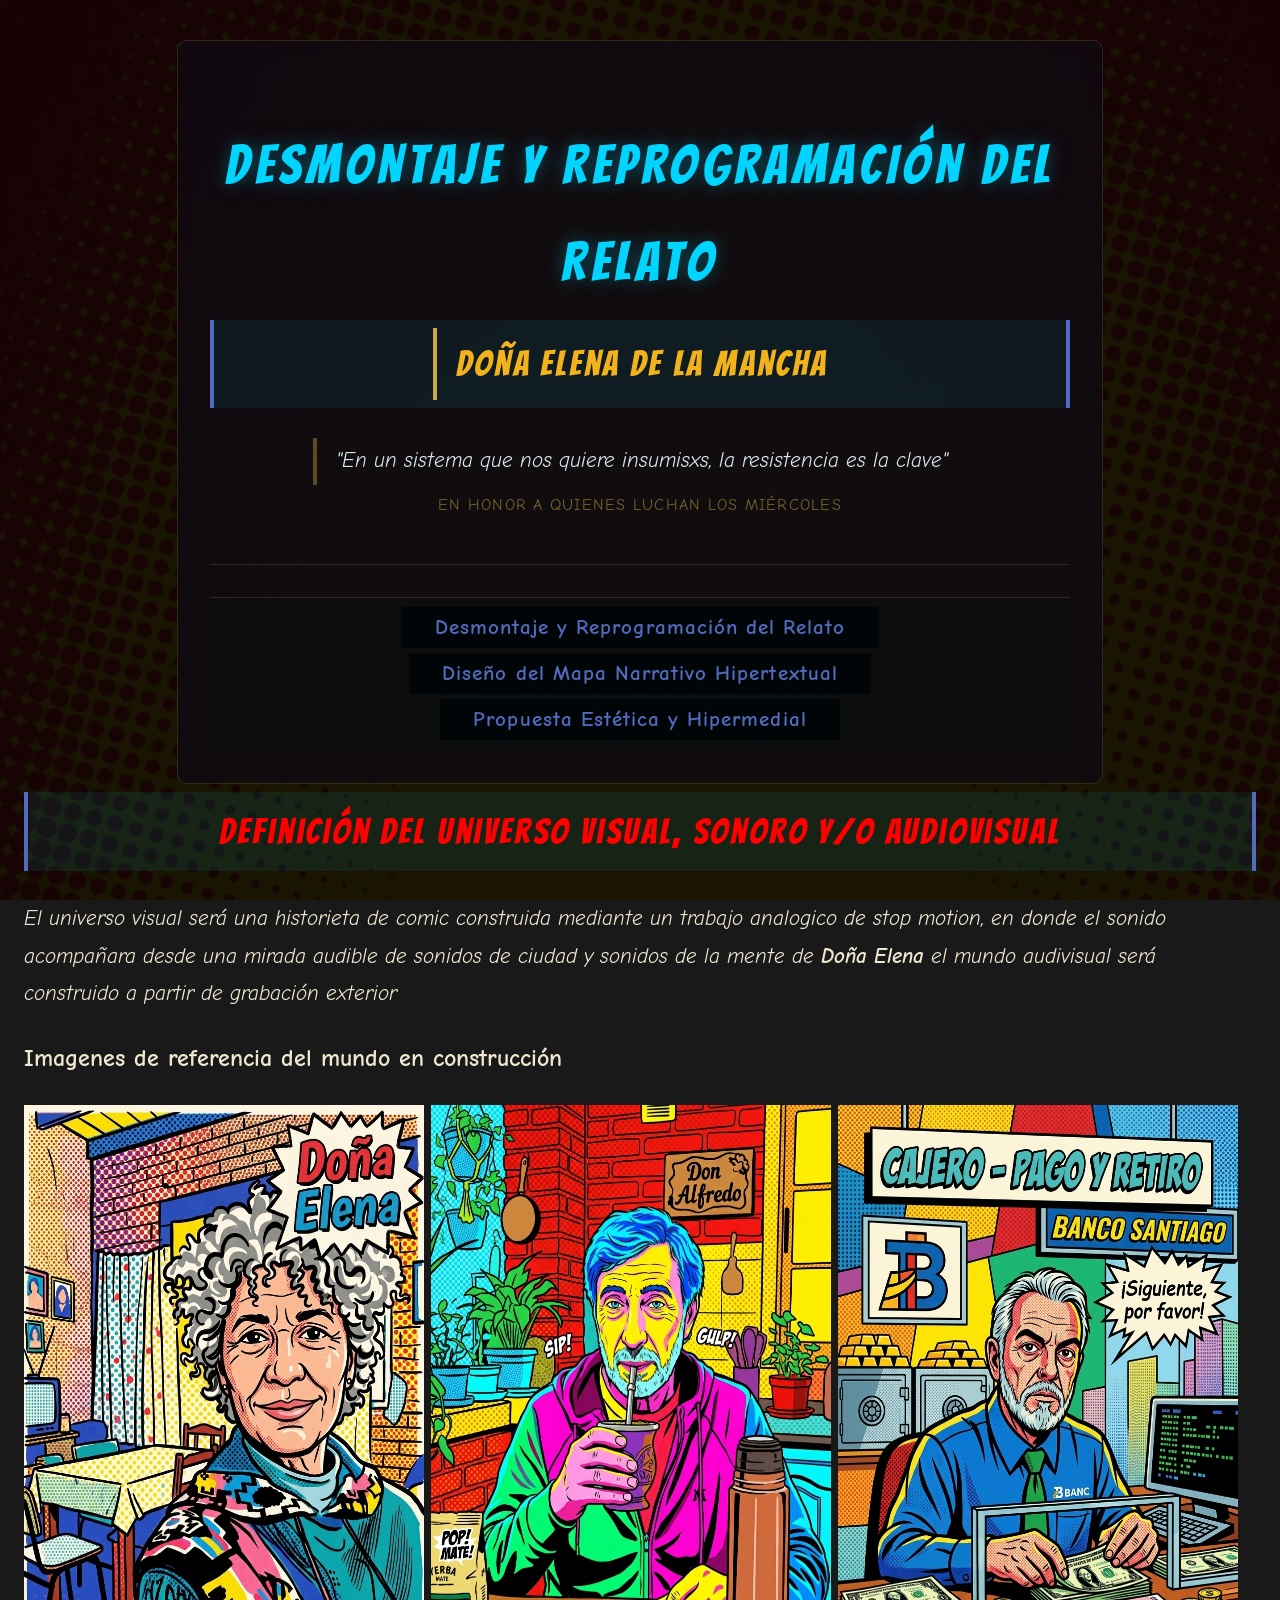
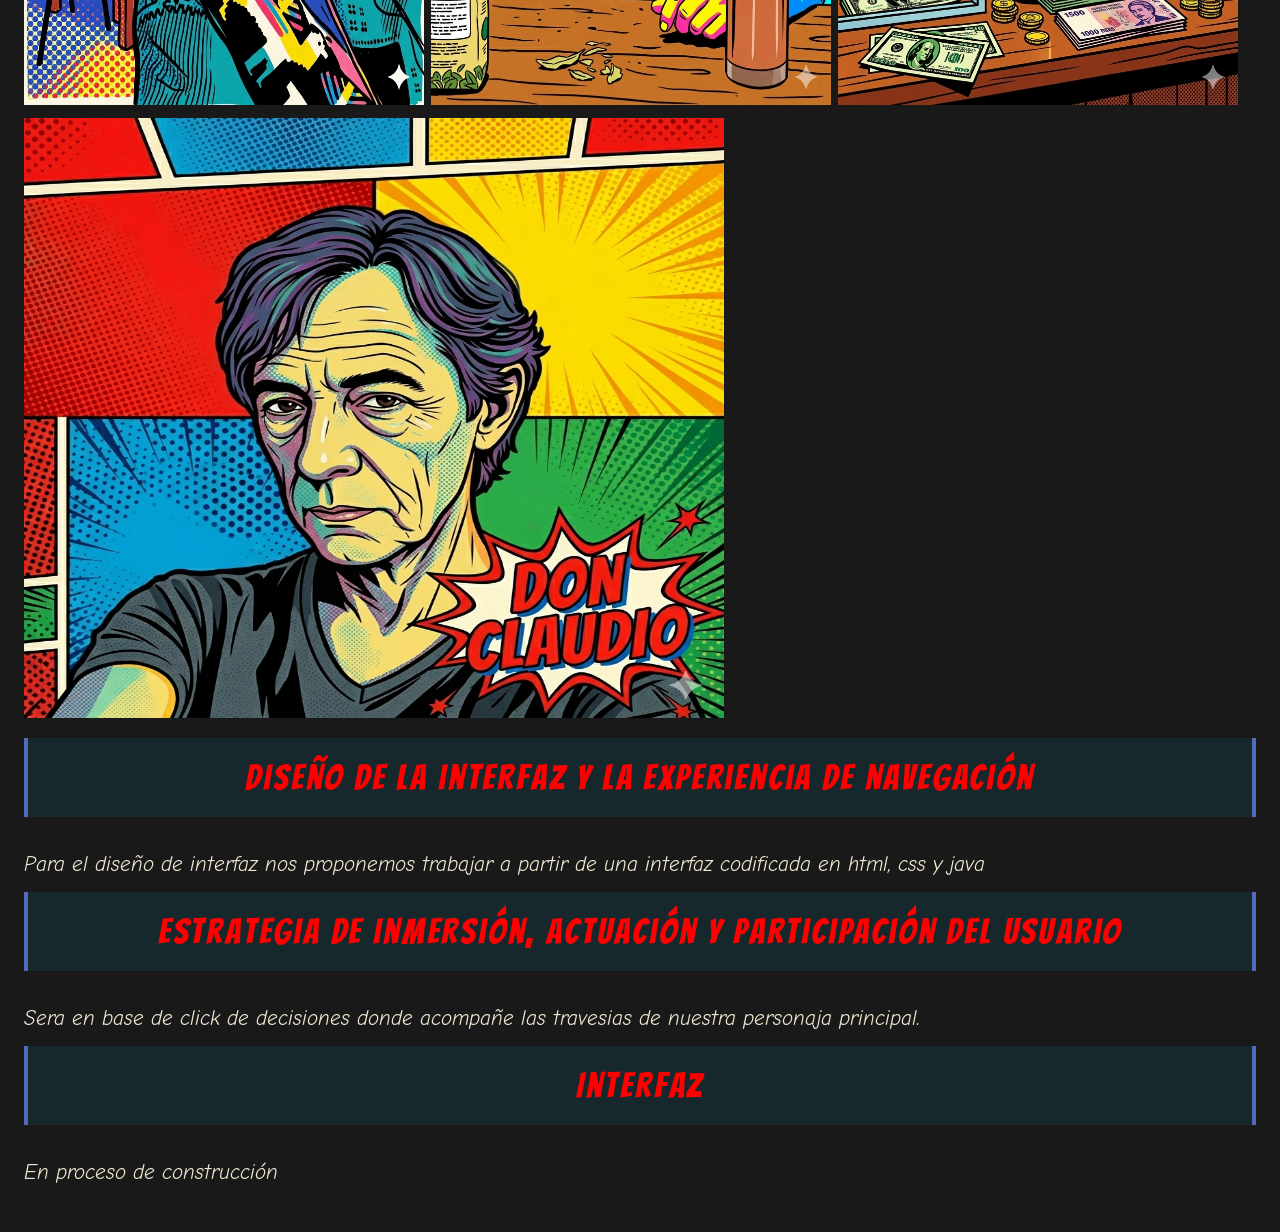
==== etapa1.html @ c1693e98 "Primer subida de archivos Mapa casi completo" ====
<!DOCTYPE html>
<html lang="es">
<head>
    <meta charset="UTF-8">
    <meta name="viewport" content="width=device-width, initial-scale=1.0">
    <title>Doña Elena De La Mancha</title>
    <link href="css/style.css" rel="stylesheet">
    <link href="https://fonts.googleapis.com/css2?family=Bangers&family=Comic+Neue:ital,wght@0,400;0,700;1,400&family=Barlow:ital,wght@0,400;0,600;0,900;1,400&family=DM+Mono:wght@400;500&display=swap" rel="stylesheet">
</head>
<body>


    <div class="contenedor-de-entrada">
        <header>
            <h1><span class="nombre-acento">Desmontaje y Reprogramación del Relato</span></h1>
            <h2><span class="codigo">Doña Elena de la Mancha</span></h2>
            <p>
                <em><span class="cubito">"En un sistema que nos quiere insumisxs, la resistencia es la clave"</span></em>
                <br>
                <span class="rafa">En honor a quienes luchan los miércoles</span>
            </p>
        </header>


        <nav>
            <ul>
                <li><a href="index.html">Desmontaje y Reprogramación del Relato</a></li>
                <li><a href="etapa1.html">Diseño del Mapa Narrativo Hipertextual</a></li>
                <li><a href="etapa2.html">Propuesta Estética y Hipermedial</a></li>
            </ul>
        </nav>
    </div>


    <section>
        <h2>Definición del universo visual, sonoro y/o audiovisual</h2>
        <em>El universo visual será una historieta de comic construida mediante un trabajo analogico de stop motion, en donde el sonido acompañara desde una mirada audible de sonidos de ciudad y sonidos de la mente de <strong>Doña Elena</strong> el mundo audivisual será construido a partir de grabación exterior</em>

<h3>Imagenes de referencia del mundo en construcción</h3>

<img src="img/dana.jpg" alt="Doña Elena es un personaje principal"height="600" width="400" >
<img src="img/nahuel.jpg" alt="El amigo de" height="600" width="400">
<img src="img/santi.jpg" alt="banquero" height="600" width="400">
<img src="img/tomy.jpg" alt="vecino" height="600" width="700">



       
<h2>Diseño de la interfaz y la experiencia de navegación</h2>
        <em>Para el diseño de interfaz nos proponemos trabajar a partir de una interfaz codificada en html, css y java</em>


        <h2>Estrategia de inmersión, actuación y participación del usuario</h2>
       <em>Sera en base de click de decisiones donde acompañe las travesias de nuestra personaja principal.</em>


        <h2>Interfaz</h2>
        <em>En proceso de construcción</em>


    </section>


</body>
</html>
---- css/style.css ----
¡Claro! Acá va el CSS completo corregido:
css/* ── RESET ── */
* { box-sizing: border-box; margin: 0; padding: 0; }
 
/* ── BODY ── */
body {
    font-family: 'Comic Neue', cursive;
    background-color: #19191a;
    background-image: url("../img/fondo.jpg");
    background-position: center;
    background-size: cover;
    background-attachment: fixed;
    background-blend-mode: multiply;
    color: #f0e8d0;
    line-height: 1.8;
    font-size: 1.3rem;
    min-height: 100vh;
    display: flex;
    flex-direction: column;
    align-items: center;
    justify-content: center;
    padding: 2rem 1rem;
}
 
/* ── CONTENEDOR PRINCIPAL ── */
.contenedor-de-entrada {
    max-width: 860px;
    margin: 0 auto;
    padding: 3rem 2rem 2rem;
    background: rgba(14, 11, 20, 0.72);
    backdrop-filter: blur(10px);
    -webkit-backdrop-filter: blur(10px);
    border: 1px solid rgba(200, 168, 75, 0.18);
    border-radius: 10px;
}
 
/* ── HEADER ── */
header {
    text-align: center;
    margin-bottom: 2rem;
    padding-bottom: 1.5rem;
    border-bottom: 1px solid rgba(200, 168, 75, 0.18);
}
 
/* ── TÍTULOS ── */
h1 {
    font-family: 'Bangers', cursive;
    text-transform: uppercase;
    text-align: center;
    font-weight: 400;
    font-size: 2.5 rem;
    letter-spacing: 0.12em;
    margin-bottom: 0.5rem;
    text-shadow: 3px 3px 0px rgba(0,0,0,0.5), 0 0 20px rgba(200,168,75,0.3);
}
 
h2 {
    font-family: 'Bangers', cursive;
    font-weight: 400;
    letter-spacing: 0.08em;
    text-align: center;
    background-color: rgba(0, 212, 255, 0.08);
    padding: 0.5rem 1.5rem;
    border-left: 4px solid #526bbe;
    border-right: 4px solid #526bbe;
    color: red;
    font-size: 2.2rem;
    margin-top: 0.5rem;
}
 
/* ── ACENTOS DE TEXTO ── */
.nombre-acento {
    font-family: 'Bangers', cursive;
    font-size: 1.3em;
    letter-spacing: 0.1em;
    color: #00d4ff;
    text-shadow: 0 0 18px rgba(0, 212, 255, 0.35);
}
 
.codigo {
    font-family: 'Bangers', cursive;
    font-weight: 400;
    letter-spacing: 0.08em;
    display: inline-block;
    padding: 0.3rem 1.2rem;
    border-left: 4px solid #c8a84b;
    color: #F2B21B;
}
 
.cubito {
    font-family: 'Comic Neue', cursive;
    font-weight: 400;
    font-style: italic;
    display: inline-block;
    padding: 0.3rem 1.2rem;
    border-left: 4px solid rgba(200, 168, 75, 0.4);
    color: #d8e8f0;
}
 
.rafa {
    font-family: 'Comic Neue', cursive;
    font-size: 0.75em;
    color: rgba(200, 168, 75, 0.55);
    letter-spacing: 0.08em;
    text-transform: uppercase;
    display: block;
    margin-top: 0.4rem;
}
 
/* ── PÁRRAFOS ── */
p {
    font-family: 'Comic Neue', cursive;
    text-align: center;
    margin-top: 0.8rem;
}
 
/* ── NAV ── */
nav {
    background-color: rgba(14, 15, 15, 0.85);
    text-align: center;
    border-top: 1px solid rgba(200, 168, 75, 0.18);
    border-radius: 0 0 8px 8px;
    padding: 0.3rem 0;
}
 
nav ul { margin: 3px; padding: 0; list-style-type: none; }
nav li { display: inline-block; }
 
nav a {
    font-family: 'Comic Neue', cursive;
    font-weight: 700;
    font-size: 1em;
    line-height: 2.2em;
    padding: 0.4em 1.6em;
    text-align: center;
    text-decoration: none;
    letter-spacing: 0.05em;
    background-color: #000508;
    color: #526bbe;
    transition: background-color 0.15s, color 0.15s;
}
 
nav a:link, nav a:visited {
    color: #526bbe;
}
 
nav a:hover {
    background-color: #526bbe;
    color: #FFF;
}
 
nav a:active {
    background-color: #F00;
    color: #FFF;
}
 
/* ── UTILIDAD ── */
.centrado { text-align: center; }
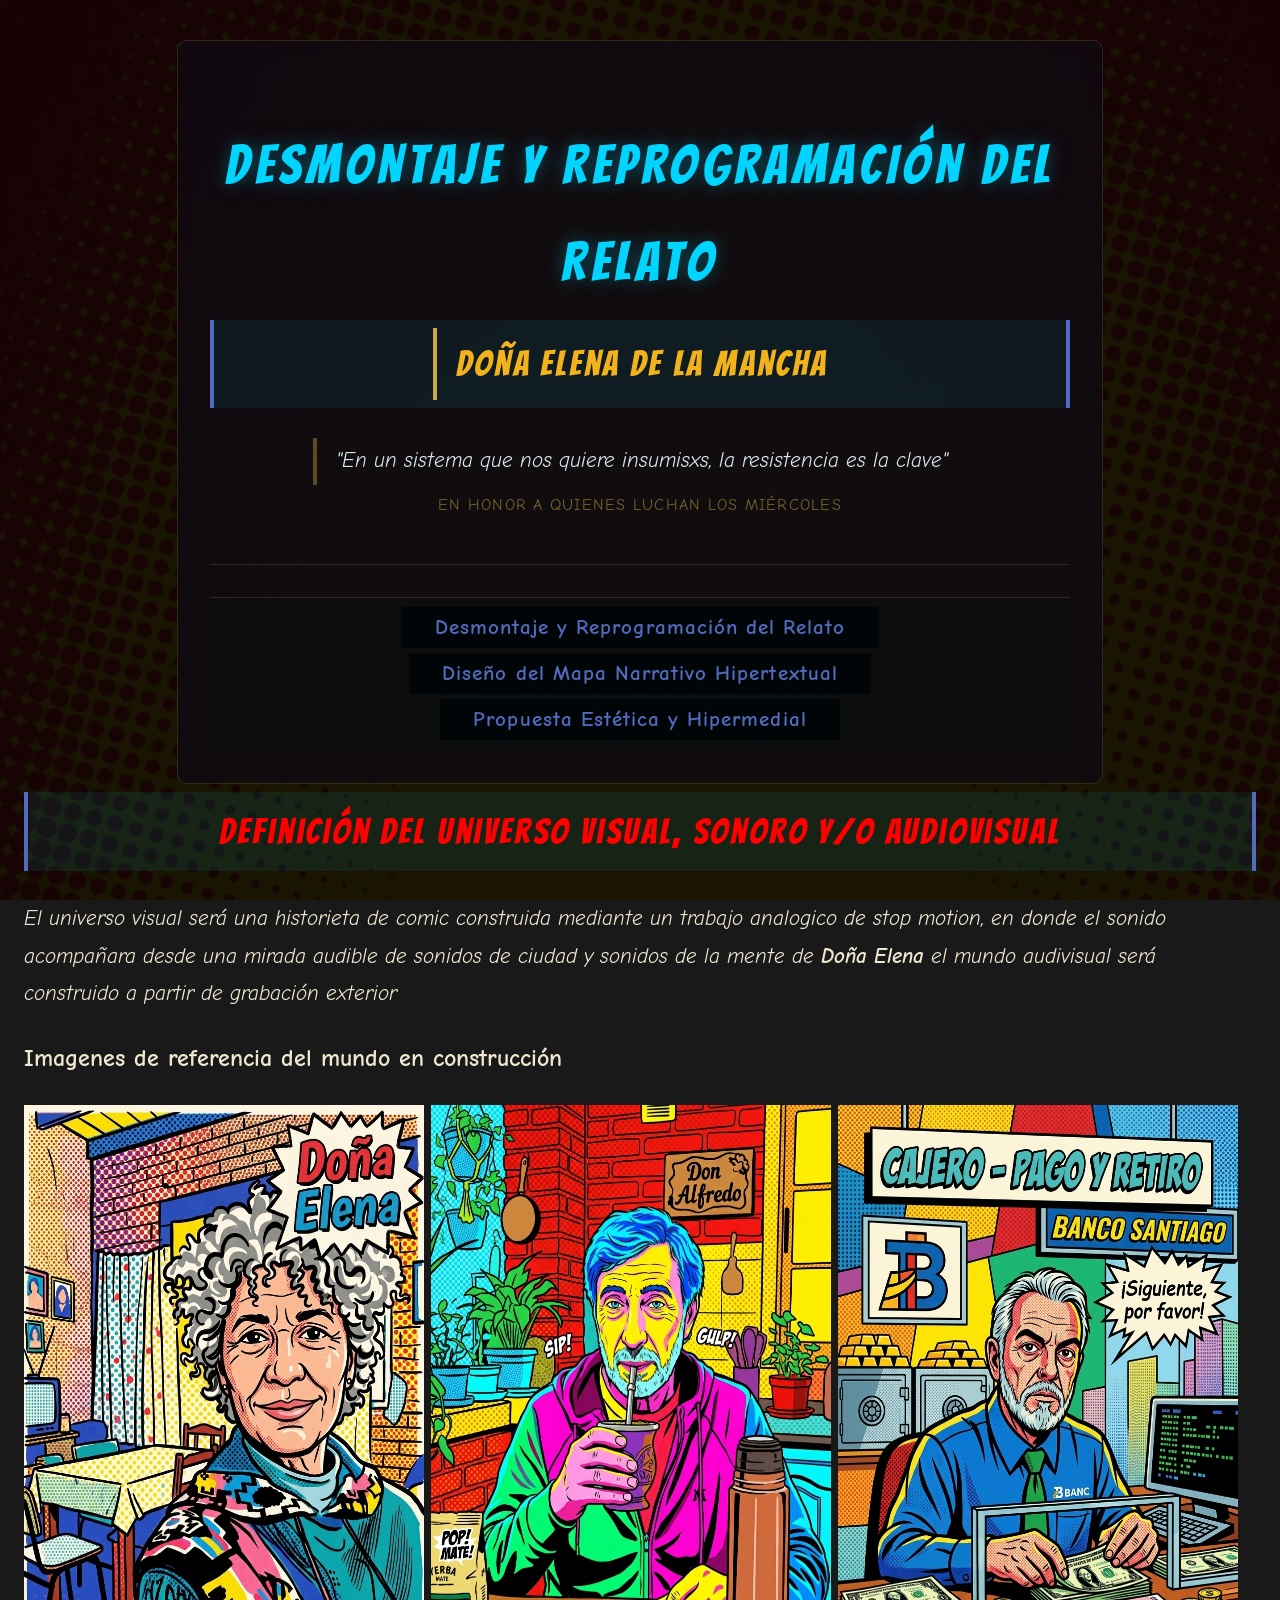
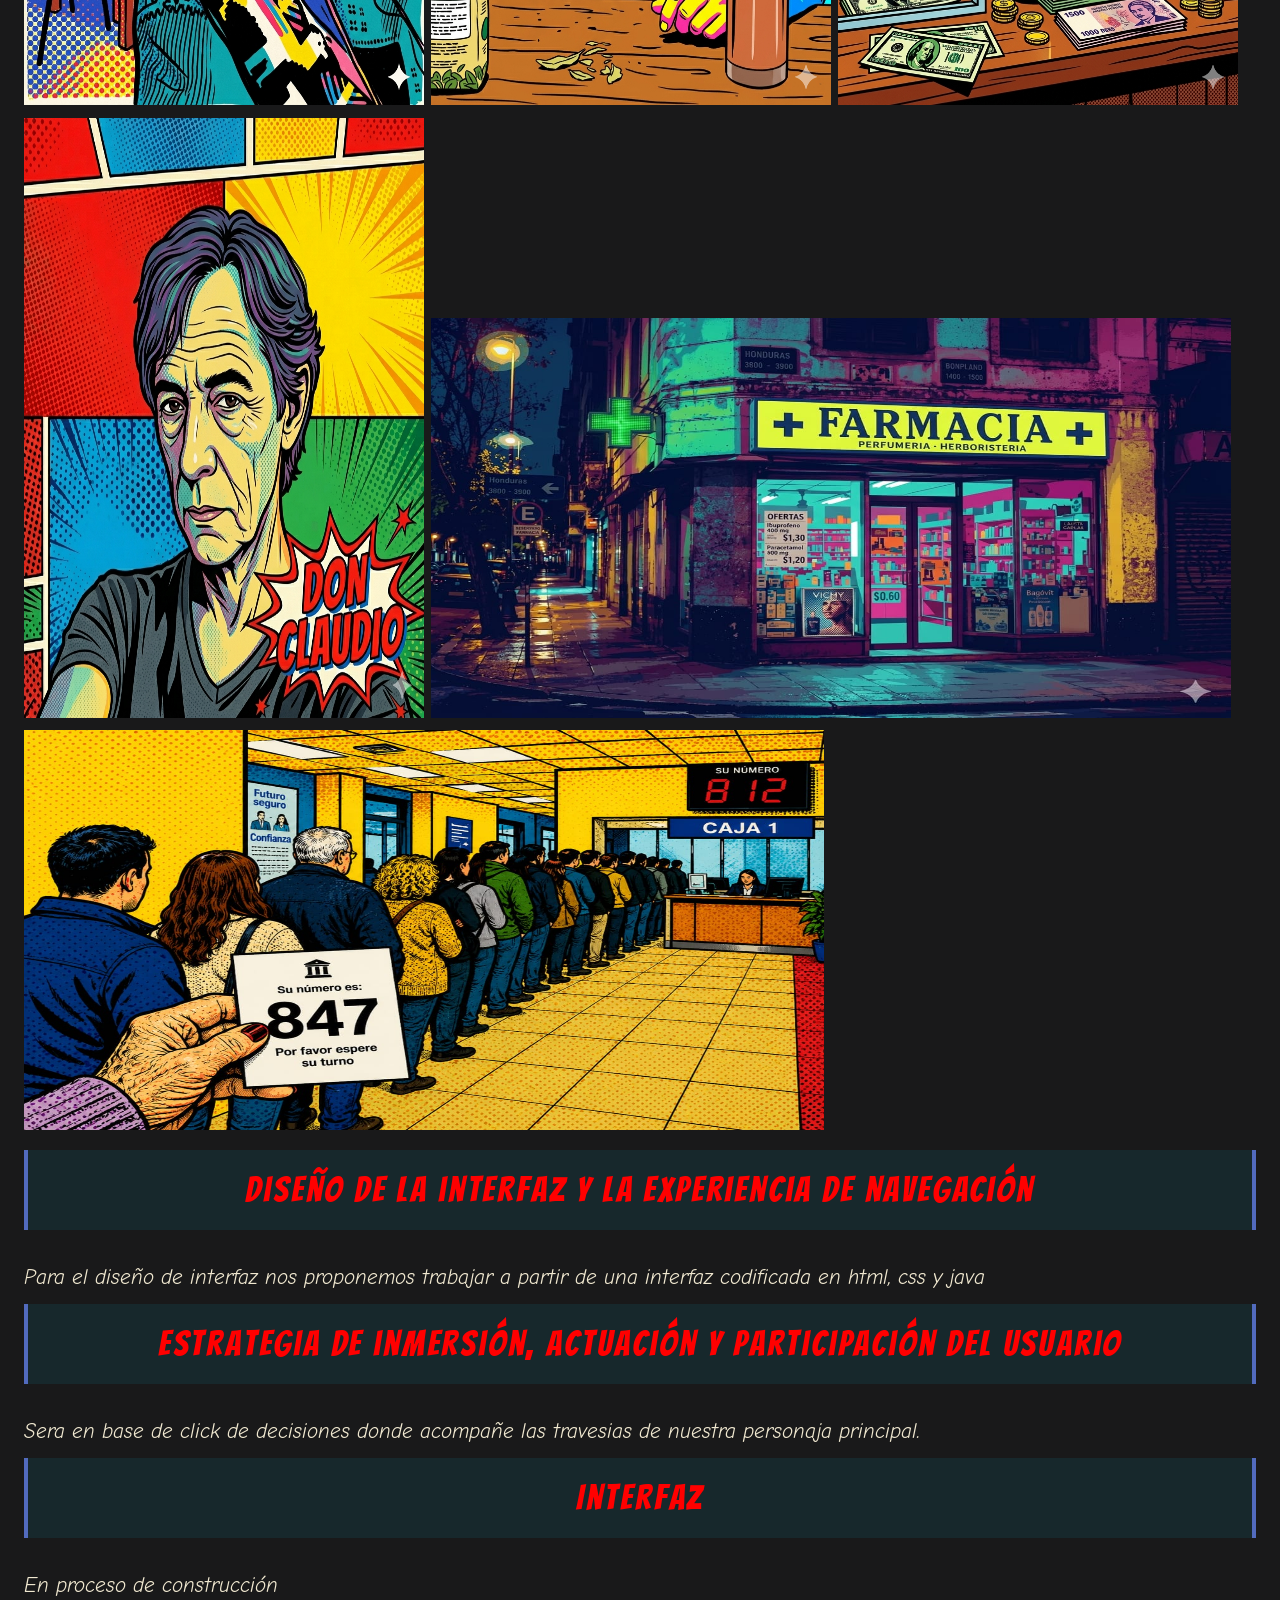
==== commit a1fcf095: "Imagenes Agregue nuevas imagenes" ====
--- a/etapa1.html
+++ b/etapa1.html
@@ -41,9 +41,9 @@
 <img src="img/dana.jpg" alt="Doña Elena es un personaje principal"height="600" width="400" >
 <img src="img/nahuel.jpg" alt="El amigo de" height="600" width="400">
 <img src="img/santi.jpg" alt="banquero" height="600" width="400">
-<img src="img/tomy.jpg" alt="vecino" height="600" width="700">
-
-
+<img src="img/tomy.jpg" alt="vecino" height="600" width="400">
+<img src="img/farmacia.jpg" alt="farmacia" height="400" width="800">
+<img src="img/fila.jpg" alt="fila" height="400" width="800">
 
        
 <h2>Diseño de la interfaz y la experiencia de navegación</h2>
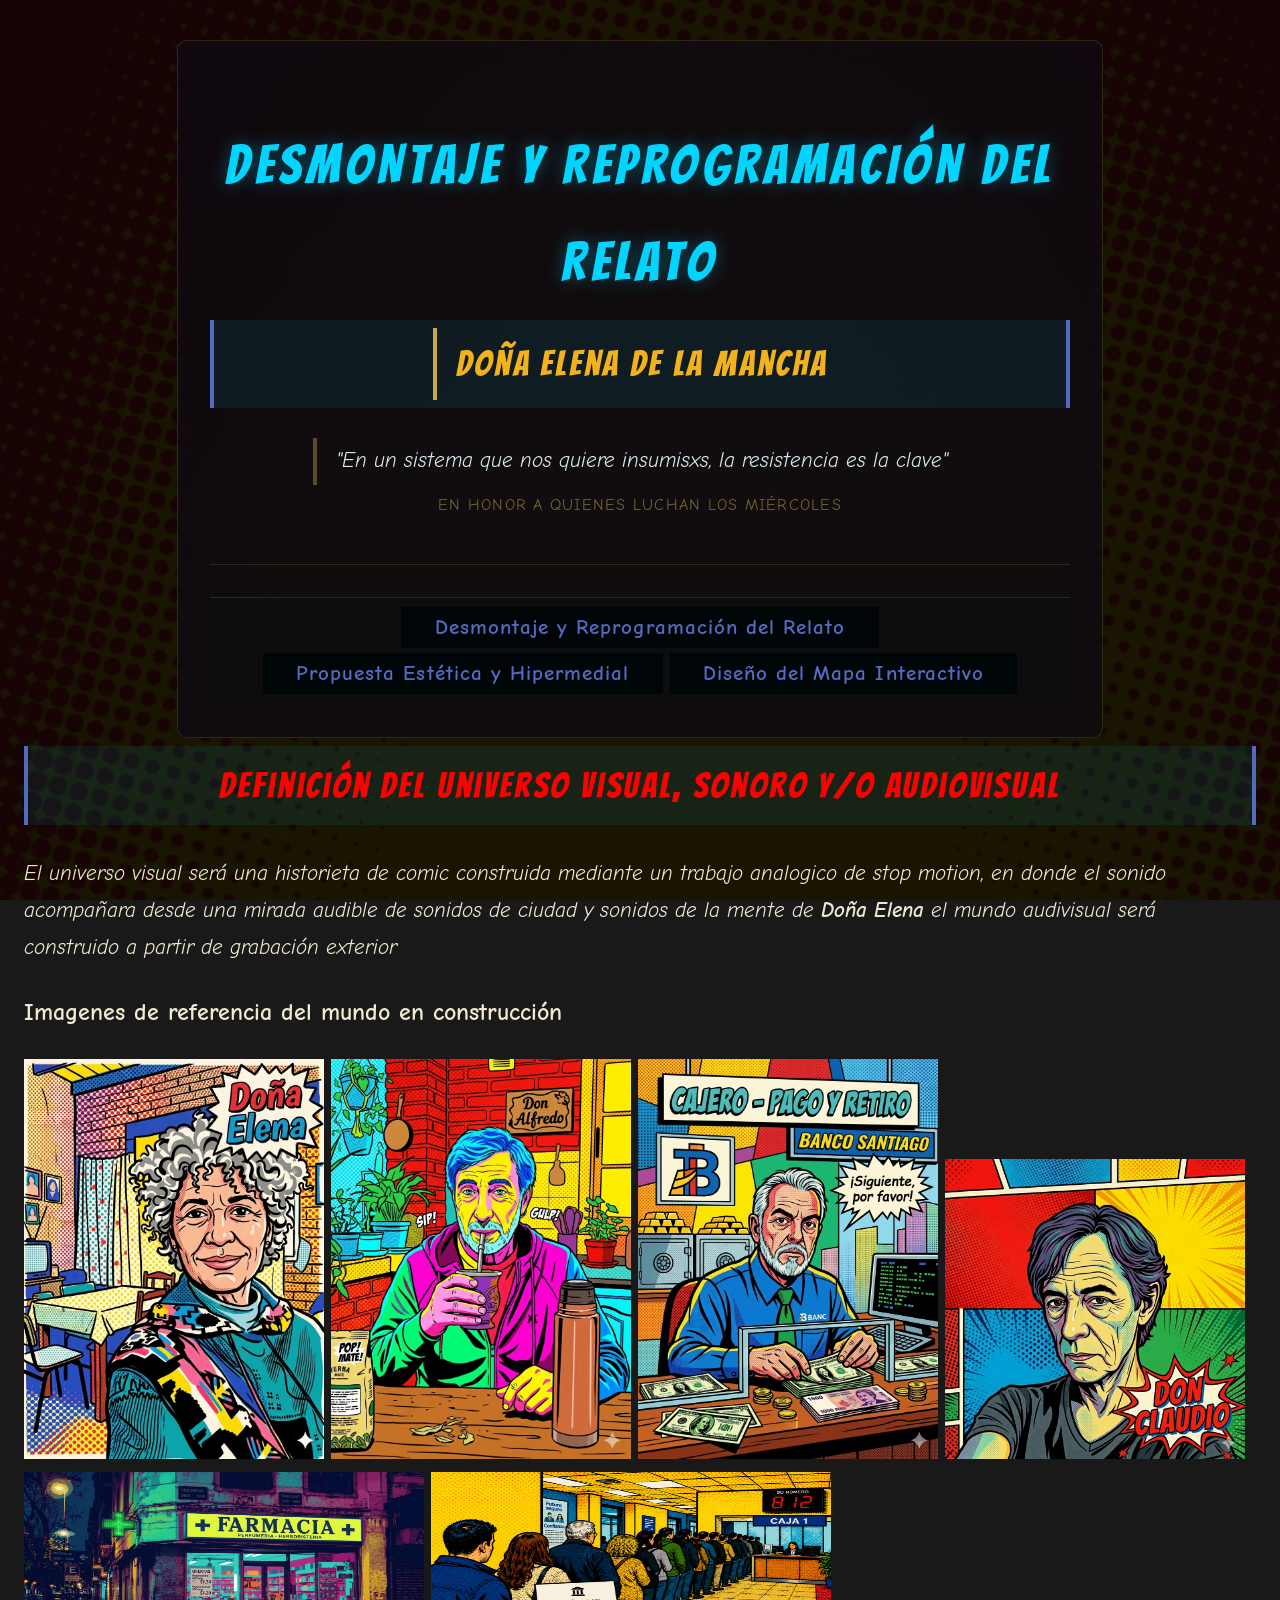
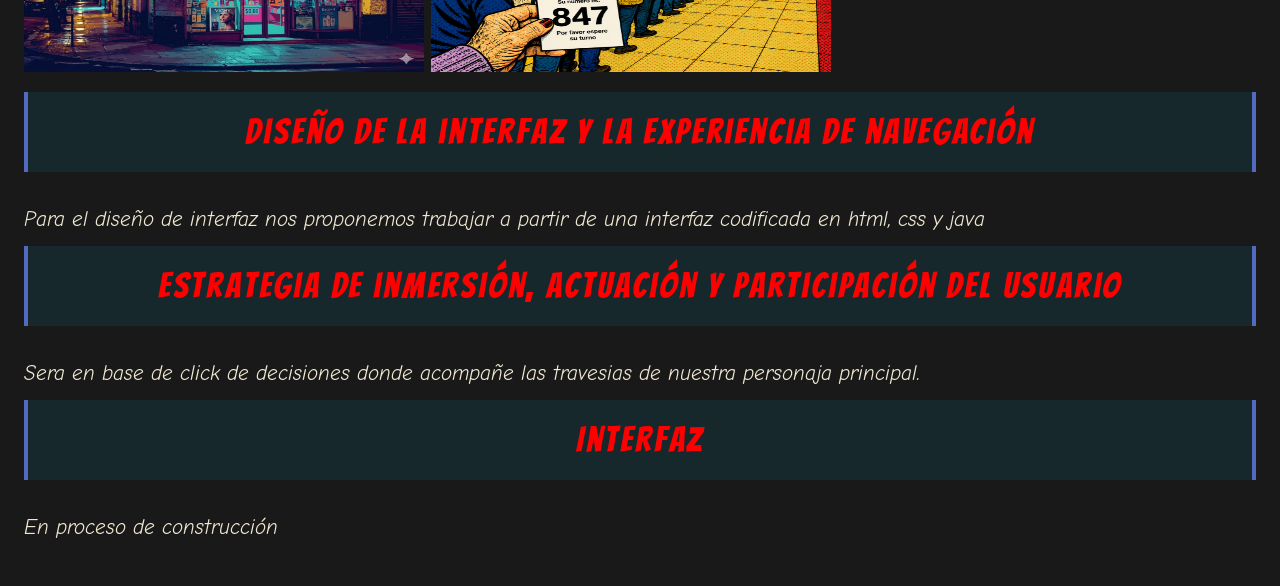
==== commit fa13d546: "Coreección Corección de paginas" ====
--- a/etapa1.html
+++ b/etapa1.html
@@ -25,8 +25,8 @@
         <nav>
             <ul>
                 <li><a href="index.html">Desmontaje y Reprogramación del Relato</a></li>
-                <li><a href="etapa1.html">Diseño del Mapa Narrativo Hipertextual</a></li>
-                <li><a href="etapa2.html">Propuesta Estética y Hipermedial</a></li>
+                <li><a href="etapa1.html">Propuesta Estética y Hipermedial</a></li>
+            <li><a href="etapa2.html">Diseño del Mapa Interactivo</a></li>
             </ul>
         </nav>
     </div>
@@ -38,12 +38,12 @@
 
 <h3>Imagenes de referencia del mundo en construcción</h3>
 
-<img src="img/dana.jpg" alt="Doña Elena es un personaje principal"height="600" width="400" >
-<img src="img/nahuel.jpg" alt="El amigo de" height="600" width="400">
-<img src="img/santi.jpg" alt="banquero" height="600" width="400">
-<img src="img/tomy.jpg" alt="vecino" height="600" width="400">
-<img src="img/farmacia.jpg" alt="farmacia" height="400" width="800">
-<img src="img/fila.jpg" alt="fila" height="400" width="800">
+<img src="img/dana.jpg" alt="Doña Elena es un personaje principal"height="400" width="300" >
+<img src="img/nahuel.jpg" alt="El amigo de" height="400" width="300">
+<img src="img/santi.jpg" alt="banquero" height="400" width="300">
+<img src="img/tomy.jpg" alt="vecino" height="300" width="300">
+<img src="img/farmacia.jpg" alt="farmacia" height="200" width="400">
+<img src="img/fila.jpg" alt="fila" height="200" width="400">
 
        
 <h2>Diseño de la interfaz y la experiencia de navegación</h2>
